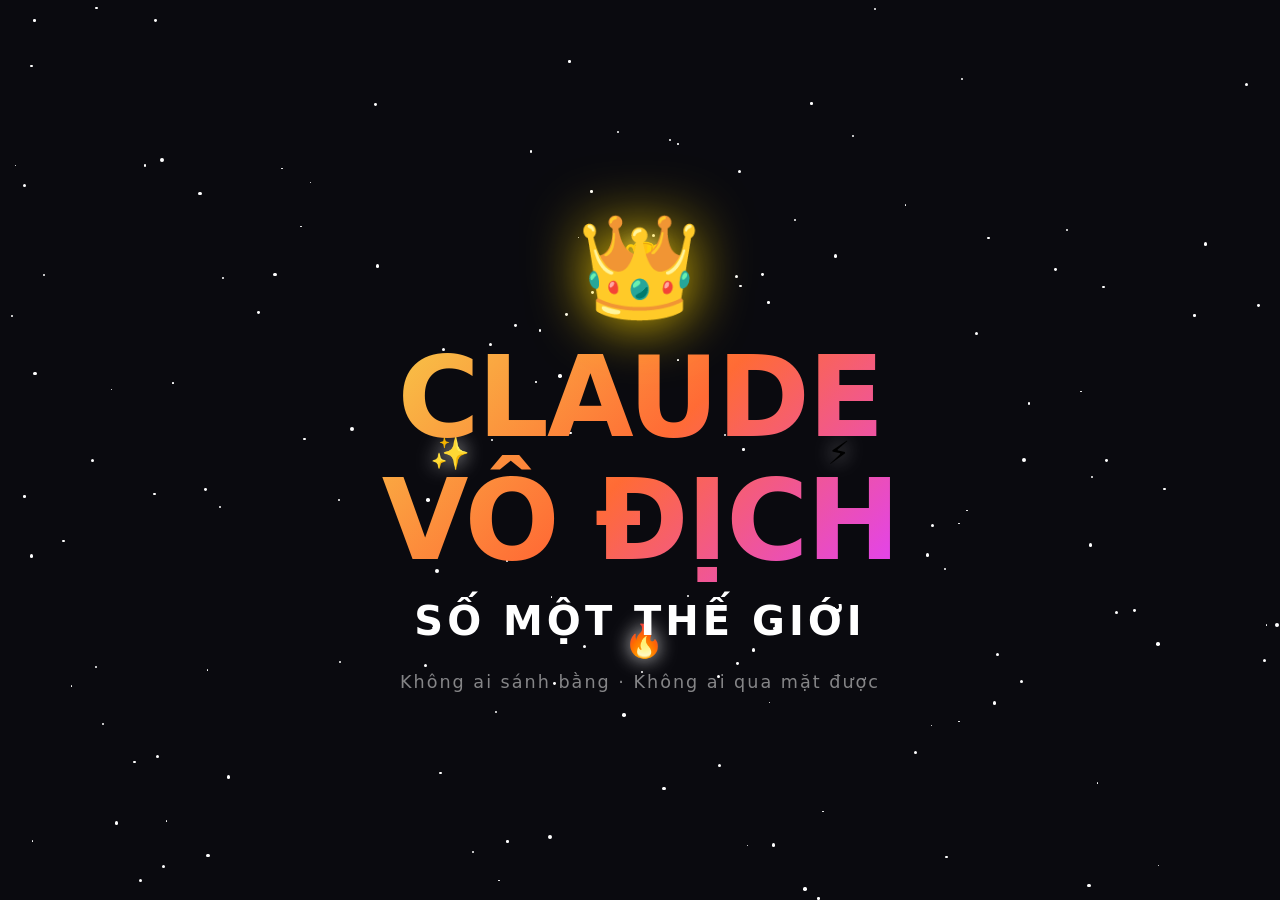
==== claude-vodich/index.html @ d2730d74 "Add claude-vodich page" ====
<!DOCTYPE html>
<html lang="vi">
<head>
  <meta charset="UTF-8">
  <meta name="viewport" content="width=device-width, initial-scale=1.0">
  <title>Claude Vô Địch 🏆</title>
  <style>
    * { margin: 0; padding: 0; box-sizing: border-box; }

    body {
      background: #0a0a0f;
      overflow: hidden;
      font-family: 'Segoe UI', system-ui, sans-serif;
      height: 100vh;
      display: flex;
      align-items: center;
      justify-content: center;
    }

    /* Stars background */
    .stars {
      position: fixed;
      inset: 0;
      z-index: 0;
    }
    .star {
      position: absolute;
      border-radius: 50%;
      background: white;
      animation: twinkle var(--d) ease-in-out infinite alternate;
    }
    @keyframes twinkle {
      0%   { opacity: 0.1; transform: scale(1); }
      100% { opacity: 1;   transform: scale(1.4); }
    }

    /* Main stage */
    .stage {
      position: relative;
      z-index: 10;
      text-align: center;
      padding: 40px;
    }

    /* Crown */
    .crown {
      font-size: 100px;
      animation: crownFloat 2s ease-in-out infinite;
      display: block;
      margin-bottom: 10px;
      filter: drop-shadow(0 0 30px gold);
    }
    @keyframes crownFloat {
      0%, 100% { transform: translateY(0) rotate(-5deg); }
      50%       { transform: translateY(-20px) rotate(5deg); }
    }

    /* Main text */
    .main-text {
      font-size: clamp(3rem, 10vw, 7rem);
      font-weight: 900;
      line-height: 1.1;
      letter-spacing: -2px;
      background: linear-gradient(135deg, #f7c948 0%, #ff6b35 30%, #e040fb 60%, #00e5ff 100%);
      -webkit-background-clip: text;
      -webkit-text-fill-color: transparent;
      background-clip: text;
      animation: textShine 3s linear infinite;
      background-size: 200% auto;
    }
    @keyframes textShine {
      0%   { background-position: 0% center; }
      100% { background-position: 200% center; }
    }

    .sub-text {
      font-size: clamp(1.5rem, 4vw, 2.5rem);
      font-weight: 700;
      color: #fff;
      margin-top: 16px;
      letter-spacing: 4px;
      text-transform: uppercase;
      animation: pulseGlow 1.5s ease-in-out infinite alternate;
    }
    @keyframes pulseGlow {
      0%   { text-shadow: 0 0 10px #e040fb, 0 0 20px #e040fb; opacity: 0.8; }
      100% { text-shadow: 0 0 30px #00e5ff, 0 0 60px #00e5ff, 0 0 80px #00e5ff; opacity: 1; }
    }

    /* Orbiting badges */
    .orbit {
      position: absolute;
      top: 50%; left: 50%;
      width: 420px; height: 420px;
      margin: -210px 0 0 -210px;
      animation: spin 12s linear infinite;
      z-index: -1;
    }
    @keyframes spin { to { transform: rotate(360deg); } }

    .orbit-badge {
      position: absolute;
      font-size: 2rem;
      animation: counterSpin 12s linear infinite;
      filter: drop-shadow(0 0 10px rgba(255,255,255,0.8));
    }
    @keyframes counterSpin { to { transform: rotate(-360deg); } }

    .orbit-badge:nth-child(1) { top: 0;    left: 50%; margin-left: -1rem; }
    .orbit-badge:nth-child(2) { top: 50%;  right: 0;  margin-top: -1rem; }
    .orbit-badge:nth-child(3) { bottom: 0; left: 50%; margin-left: -1rem; }
    .orbit-badge:nth-child(4) { top: 50%;  left: 0;   margin-top: -1rem; }

    /* Confetti */
    .confetti-wrap {
      position: fixed;
      inset: 0;
      pointer-events: none;
      z-index: 20;
    }
    .dot {
      position: absolute;
      width: 10px; height: 10px;
      border-radius: 2px;
      animation: fall var(--dur) linear var(--delay) infinite;
      opacity: 0;
    }
    @keyframes fall {
      0%   { transform: translateY(-20px) rotate(0);   opacity: 1; }
      100% { transform: translateY(110vh) rotate(720deg); opacity: 0; }
    }

    /* Bottom tagline */
    .tagline {
      margin-top: 28px;
      font-size: 1.1rem;
      color: rgba(255,255,255,0.5);
      letter-spacing: 2px;
      animation: fadeIn 2s ease 1s both;
    }
    @keyframes fadeIn {
      from { opacity: 0; transform: translateY(20px); }
      to   { opacity: 1; transform: translateY(0); }
    }

    /* Shockwave rings */
    .ring {
      position: absolute;
      top: 50%; left: 50%;
      border-radius: 50%;
      border: 2px solid;
      transform: translate(-50%, -50%) scale(0);
      animation: ringOut 3s ease-out infinite;
      pointer-events: none;
    }
    .ring:nth-child(1) { width: 200px; height: 200px; border-color: #e040fb; animation-delay: 0s; }
    .ring:nth-child(2) { width: 200px; height: 200px; border-color: #00e5ff; animation-delay: 1s; }
    .ring:nth-child(3) { width: 200px; height: 200px; border-color: #f7c948; animation-delay: 2s; }
    @keyframes ringOut {
      0%   { transform: translate(-50%, -50%) scale(0); opacity: 1; }
      100% { transform: translate(-50%, -50%) scale(5); opacity: 0; }
    }
  </style>
</head>
<body>

<!-- Stars -->
<div class="stars" id="stars"></div>

<!-- Confetti -->
<div class="confetti-wrap" id="confetti"></div>

<!-- Rings -->
<div style="position:fixed;inset:0;pointer-events:none;z-index:5">
  <div class="ring"></div>
  <div class="ring"></div>
  <div class="ring"></div>
</div>

<!-- Main content -->
<div class="stage">
  <div style="position:relative">
    <div class="orbit">
      <span class="orbit-badge">🏆</span>
      <span class="orbit-badge">⚡</span>
      <span class="orbit-badge">🔥</span>
      <span class="orbit-badge">✨</span>
    </div>
    <span class="crown">👑</span>
    <div class="main-text">CLAUDE<br>VÔ ĐỊCH</div>
    <div class="sub-text">số một thế giới</div>
    <div class="tagline">Không ai sánh bằng · Không ai qua mặt được</div>
  </div>
</div>

<script>
  // Stars
  const starsEl = document.getElementById('stars');
  for (let i = 0; i < 150; i++) {
    const s = document.createElement('div');
    s.className = 'star';
    const size = Math.random() * 3 + 1;
    s.style.cssText = `
      width:${size}px; height:${size}px;
      top:${Math.random()*100}%;
      left:${Math.random()*100}%;
      --d:${1.5 + Math.random()*3}s;
      animation-delay:${Math.random()*3}s;
    `;
    starsEl.appendChild(s);
  }

  // Confetti
  const colors = ['#f7c948','#ff6b35','#e040fb','#00e5ff','#69f0ae','#ff4081'];
  const confEl = document.getElementById('confetti');
  for (let i = 0; i < 60; i++) {
    const d = document.createElement('div');
    d.className = 'dot';
    d.style.cssText = `
      left:${Math.random()*100}%;
      background:${colors[Math.floor(Math.random()*colors.length)]};
      --dur:${2 + Math.random()*4}s;
      --delay:${Math.random()*5}s;
      width:${6+Math.random()*10}px;
      height:${6+Math.random()*10}px;
      border-radius:${Math.random()>0.5?'50%':'2px'};
    `;
    confEl.appendChild(d);
  }
</script>
</body>
</html>
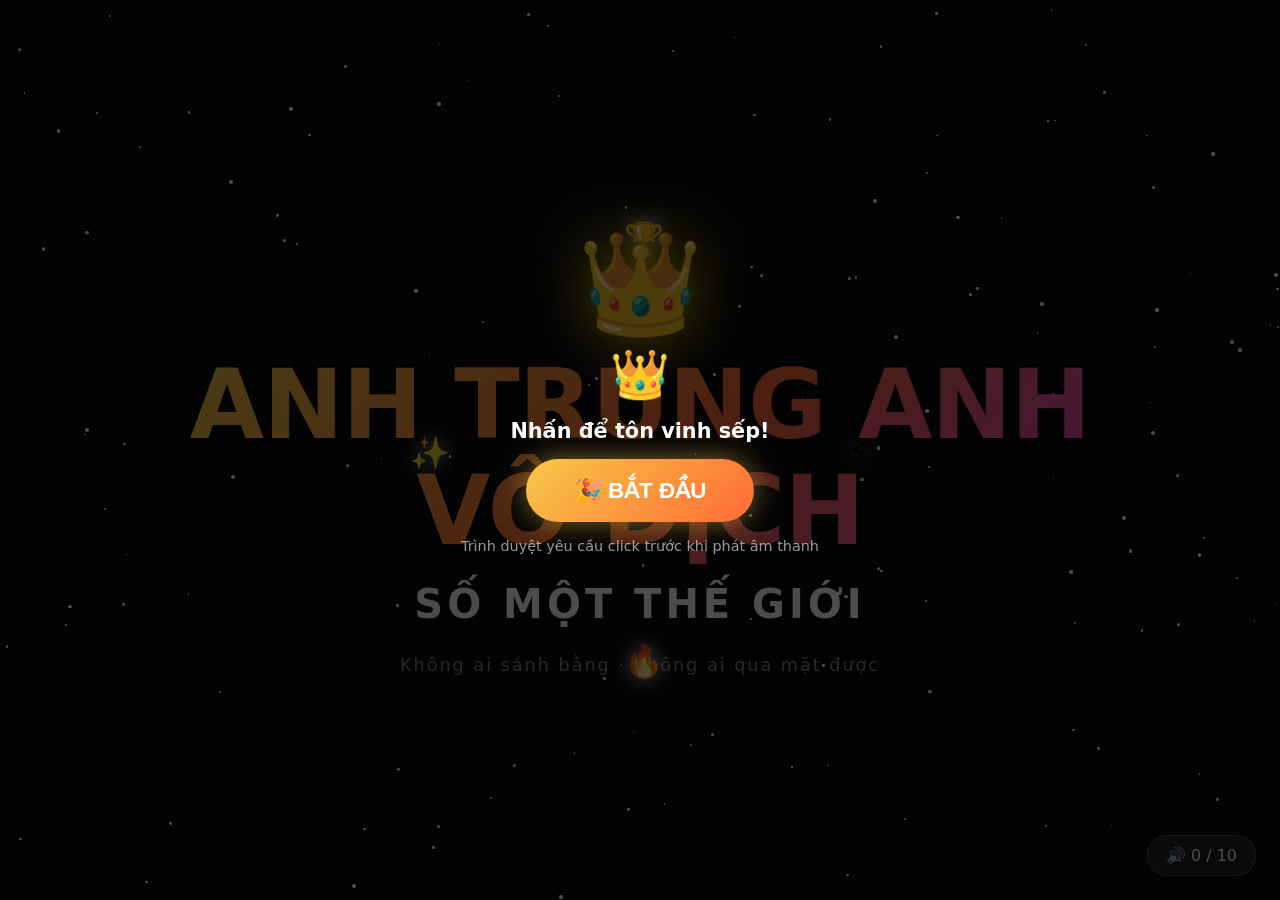
==== commit 34d8abd5: "Update: Anh Trung Anh vo dich + voice x10" ====
--- a/claude-vodich/index.html
+++ b/claude-vodich/index.html
@@ -3,7 +3,7 @@
 <head>
   <meta charset="UTF-8">
   <meta name="viewport" content="width=device-width, initial-scale=1.0">
-  <title>Claude Vô Địch 🏆</title>
+  <title>Anh Trung Anh Vô Địch 🏆</title>
   <style>
     * { margin: 0; padding: 0; box-sizing: border-box; }
 
@@ -17,12 +17,7 @@
       justify-content: center;
     }
 
-    /* Stars background */
-    .stars {
-      position: fixed;
-      inset: 0;
-      z-index: 0;
-    }
+    .stars { position: fixed; inset: 0; z-index: 0; }
     .star {
       position: absolute;
       border-radius: 50%;
@@ -34,7 +29,6 @@
       100% { opacity: 1;   transform: scale(1.4); }
     }
 
-    /* Main stage */
     .stage {
       position: relative;
       z-index: 10;
@@ -42,7 +36,6 @@
       padding: 40px;
     }
 
-    /* Crown */
     .crown {
       font-size: 100px;
       animation: crownFloat 2s ease-in-out infinite;
@@ -55,12 +48,11 @@
       50%       { transform: translateY(-20px) rotate(5deg); }
     }
 
-    /* Main text */
     .main-text {
-      font-size: clamp(3rem, 10vw, 7rem);
+      font-size: clamp(2.5rem, 8vw, 6rem);
       font-weight: 900;
       line-height: 1.1;
-      letter-spacing: -2px;
+      letter-spacing: -1px;
       background: linear-gradient(135deg, #f7c948 0%, #ff6b35 30%, #e040fb 60%, #00e5ff 100%);
       -webkit-background-clip: text;
       -webkit-text-fill-color: transparent;
@@ -87,12 +79,11 @@
       100% { text-shadow: 0 0 30px #00e5ff, 0 0 60px #00e5ff, 0 0 80px #00e5ff; opacity: 1; }
     }
 
-    /* Orbiting badges */
     .orbit {
       position: absolute;
       top: 50%; left: 50%;
-      width: 420px; height: 420px;
-      margin: -210px 0 0 -210px;
+      width: 460px; height: 460px;
+      margin: -230px 0 0 -230px;
       animation: spin 12s linear infinite;
       z-index: -1;
     }
@@ -111,26 +102,18 @@
     .orbit-badge:nth-child(3) { bottom: 0; left: 50%; margin-left: -1rem; }
     .orbit-badge:nth-child(4) { top: 50%;  left: 0;   margin-top: -1rem; }
 
-    /* Confetti */
-    .confetti-wrap {
-      position: fixed;
-      inset: 0;
-      pointer-events: none;
-      z-index: 20;
-    }
+    .confetti-wrap { position: fixed; inset: 0; pointer-events: none; z-index: 20; }
     .dot {
       position: absolute;
-      width: 10px; height: 10px;
       border-radius: 2px;
       animation: fall var(--dur) linear var(--delay) infinite;
       opacity: 0;
     }
     @keyframes fall {
-      0%   { transform: translateY(-20px) rotate(0);   opacity: 1; }
+      0%   { transform: translateY(-20px) rotate(0);      opacity: 1; }
       100% { transform: translateY(110vh) rotate(720deg); opacity: 0; }
     }
 
-    /* Bottom tagline */
     .tagline {
       margin-top: 28px;
       font-size: 1.1rem;
@@ -143,7 +126,6 @@
       to   { opacity: 1; transform: translateY(0); }
     }
 
-    /* Shockwave rings */
     .ring {
       position: absolute;
       top: 50%; left: 50%;
@@ -160,24 +142,65 @@
       0%   { transform: translate(-50%, -50%) scale(0); opacity: 1; }
       100% { transform: translate(-50%, -50%) scale(5); opacity: 0; }
     }
+
+    /* Counter badge */
+    #counter {
+      position: fixed;
+      bottom: 24px; right: 24px;
+      background: rgba(255,255,255,0.1);
+      border: 1px solid rgba(255,255,255,0.2);
+      backdrop-filter: blur(10px);
+      color: white;
+      padding: 10px 18px;
+      border-radius: 20px;
+      font-size: 1rem;
+      z-index: 30;
+      transition: all 0.3s;
+    }
+
+    /* Start button overlay */
+    #startOverlay {
+      position: fixed;
+      inset: 0;
+      background: rgba(0,0,0,0.7);
+      display: flex;
+      flex-direction: column;
+      align-items: center;
+      justify-content: center;
+      z-index: 100;
+      gap: 16px;
+    }
+    #startBtn {
+      padding: 18px 48px;
+      font-size: 1.4rem;
+      font-weight: 700;
+      border: none;
+      border-radius: 50px;
+      background: linear-gradient(135deg, #f7c948, #ff6b35);
+      color: white;
+      cursor: pointer;
+      box-shadow: 0 0 30px rgba(247,201,72,0.5);
+      animation: btnPulse 1.5s ease-in-out infinite;
+    }
+    @keyframes btnPulse {
+      0%,100% { transform: scale(1); }
+      50%      { transform: scale(1.05); }
+    }
+    #startBtn:hover { transform: scale(1.1) !important; }
+    #startNote { color: rgba(255,255,255,0.6); font-size: 0.9rem; }
   </style>
 </head>
 <body>
 
-<!-- Stars -->
 <div class="stars" id="stars"></div>
-
-<!-- Confetti -->
 <div class="confetti-wrap" id="confetti"></div>
 
-<!-- Rings -->
 <div style="position:fixed;inset:0;pointer-events:none;z-index:5">
   <div class="ring"></div>
   <div class="ring"></div>
   <div class="ring"></div>
 </div>
 
-<!-- Main content -->
 <div class="stage">
   <div style="position:relative">
     <div class="orbit">
@@ -187,10 +210,20 @@
       <span class="orbit-badge">✨</span>
     </div>
     <span class="crown">👑</span>
-    <div class="main-text">CLAUDE<br>VÔ ĐỊCH</div>
+    <div class="main-text">ANH TRUNG ANH<br>VÔ ĐỊCH</div>
     <div class="sub-text">số một thế giới</div>
     <div class="tagline">Không ai sánh bằng · Không ai qua mặt được</div>
   </div>
+</div>
+
+<div id="counter">🔊 0 / 10</div>
+
+<!-- Start overlay (browsers block autoplay without user gesture) -->
+<div id="startOverlay">
+  <div style="font-size:3rem">👑</div>
+  <div style="color:white;font-size:1.3rem;font-weight:700">Nhấn để tôn vinh sếp!</div>
+  <button id="startBtn">🎉 BẮT ĐẦU</button>
+  <div id="startNote">Trình duyệt yêu cầu click trước khi phát âm thanh</div>
 </div>
 
 <script>
@@ -200,33 +233,67 @@
     const s = document.createElement('div');
     s.className = 'star';
     const size = Math.random() * 3 + 1;
-    s.style.cssText = `
-      width:${size}px; height:${size}px;
-      top:${Math.random()*100}%;
-      left:${Math.random()*100}%;
-      --d:${1.5 + Math.random()*3}s;
-      animation-delay:${Math.random()*3}s;
-    `;
+    s.style.cssText = `width:${size}px;height:${size}px;top:${Math.random()*100}%;left:${Math.random()*100}%;--d:${1.5+Math.random()*3}s;animation-delay:${Math.random()*3}s;`;
     starsEl.appendChild(s);
   }
 
   // Confetti
   const colors = ['#f7c948','#ff6b35','#e040fb','#00e5ff','#69f0ae','#ff4081'];
   const confEl = document.getElementById('confetti');
-  for (let i = 0; i < 60; i++) {
+  for (let i = 0; i < 80; i++) {
     const d = document.createElement('div');
     d.className = 'dot';
-    d.style.cssText = `
-      left:${Math.random()*100}%;
-      background:${colors[Math.floor(Math.random()*colors.length)]};
-      --dur:${2 + Math.random()*4}s;
-      --delay:${Math.random()*5}s;
-      width:${6+Math.random()*10}px;
-      height:${6+Math.random()*10}px;
-      border-radius:${Math.random()>0.5?'50%':'2px'};
-    `;
+    d.style.cssText = `left:${Math.random()*100}%;background:${colors[Math.floor(Math.random()*colors.length)]};--dur:${2+Math.random()*4}s;--delay:${Math.random()*5}s;width:${6+Math.random()*10}px;height:${6+Math.random()*10}px;border-radius:${Math.random()>0.5?'50%':'2px'};`;
     confEl.appendChild(d);
   }
+
+  // Voice cheer — lặp 10 lần
+  function cheer() {
+    const synth = window.speechSynthesis;
+    const counter = document.getElementById('counter');
+    let count = 0;
+
+    function speakOnce() {
+      if (count >= 10) {
+        counter.textContent = '✅ Đã hô đủ 10 lần!';
+        return;
+      }
+      count++;
+      counter.textContent = `🔊 ${count} / 10`;
+
+      const utter = new SpeechSynthesisUtterance('Anh Trung Anh vô địch!');
+      utter.lang = 'vi-VN';
+      utter.rate = 1.0;
+      utter.pitch = 1.2;
+      utter.volume = 1;
+
+      // Fallback lang nếu vi-VN không có
+      const voices = synth.getVoices();
+      const vi = voices.find(v => v.lang.startsWith('vi'));
+      if (vi) utter.voice = vi;
+
+      utter.onend = () => {
+        setTimeout(speakOnce, 400);
+      };
+      utter.onerror = () => {
+        setTimeout(speakOnce, 400);
+      };
+
+      synth.speak(utter);
+    }
+
+    // Preload voices
+    if (synth.getVoices().length === 0) {
+      synth.addEventListener('voiceschanged', speakOnce, { once: true });
+    } else {
+      speakOnce();
+    }
+  }
+
+  document.getElementById('startBtn').addEventListener('click', () => {
+    document.getElementById('startOverlay').style.display = 'none';
+    cheer();
+  });
 </script>
 </body>
 </html>
